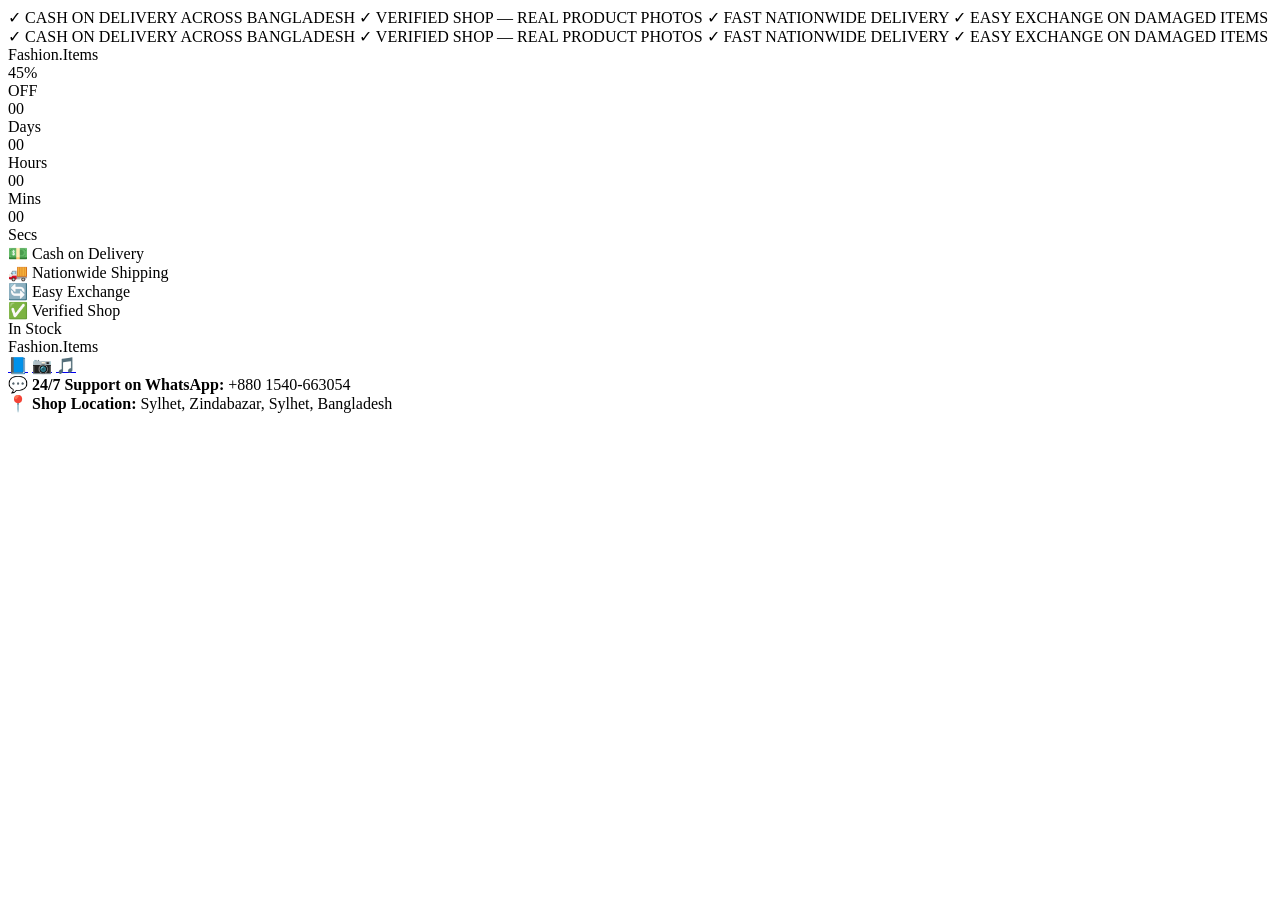
==== index.html @ 66128a21 "Create index.html" ====
<!DOCTYPE html>
<html lang="en">
<head>
<meta charset="UTF-8">
<meta name="viewport" content="width=device-width, initial-scale=1.0">
<title>Fashion Items — Trendy Picks, Honest Prices | Bangladesh</title>
<link rel="preconnect" href="https://fonts.googleapis.com">
<link rel="preconnect" href="https://fonts.gstatic.com" crossorigin>
<link href="https://fonts.googleapis.com/css2?family=Anton&family=Poppins:wght@400;500;600;700;800&family=Hind+Siliguri:wght@500;600;700&display=swap" rel="stylesheet">
<link rel="stylesheet" href="style.css">

<!-- Meta Pixel Code -->
<script>
!function(f,b,e,v,n,t,s)
{if(f.fbq)return;n=f.fbq=function(){n.callMethod?
n.callMethod.apply(n,arguments):n.queue.push(arguments)};
if(!f._fbq)f._fbq=n;n.push=n;n.loaded=!0;n.version='2.0';
n.queue=[];t=b.createElement(e);t.async=!0;
t.src=v;s=b.getElementsByTagName(e)[0];
s.parentNode.insertBefore(t,s)}(window, document,'script',
'https://connect.facebook.net/en_US/fbevents.js');
fbq('init', '3463779380454816');
fbq('track', 'PageView');
</script>
<noscript><img height="1" width="1" style="display:none"
src="https://www.facebook.com/tr?id=3463779380454816&ev=PageView&noscript=1"
/></noscript>
<!-- End Meta Pixel Code -->
</head>
<body>
<div class="wrap">

  <!-- Announcement bar -->
  <div class="announce">
    <div class="announce-track">
      <span>✓ CASH ON DELIVERY ACROSS BANGLADESH</span>
      <span>✓ VERIFIED SHOP — REAL PRODUCT PHOTOS</span>
      <span>✓ FAST NATIONWIDE DELIVERY</span>
      <span>✓ EASY EXCHANGE ON DAMAGED ITEMS</span>
      <span>✓ CASH ON DELIVERY ACROSS BANGLADESH</span>
      <span>✓ VERIFIED SHOP — REAL PRODUCT PHOTOS</span>
      <span>✓ FAST NATIONWIDE DELIVERY</span>
      <span>✓ EASY EXCHANGE ON DAMAGED ITEMS</span>
    </div>
  </div>

  <!-- Header: store name + discount badge -->
  <div class="header">
    <div class="store-name">Fashion<span>.</span>Items</div>
    <div class="discount-badge">
      <div class="pct">45%</div>
      <div class="off">OFF</div>
    </div>
  </div>

  <!-- Countdown timer -->
  <div class="countdown-row">
    <div class="cd-box"><div class="val" id="cd-days">00</div><div class="lab">Days</div></div>
    <div class="cd-box"><div class="val" id="cd-hours">00</div><div class="lab">Hours</div></div>
    <div class="cd-box"><div class="val" id="cd-mins">00</div><div class="lab">Mins</div></div>
    <div class="cd-box"><div class="val" id="cd-secs">00</div><div class="lab">Secs</div></div>
  </div>

  <!-- Trust row -->
  <div class="trust-row">
    <div class="trust-item"><span class="ico">💵</span> Cash on Delivery</div>
    <div class="trust-item"><span class="ico">🚚</span> Nationwide Shipping</div>
    <div class="trust-item"><span class="ico">🔄</span> Easy Exchange</div>
    <div class="trust-item"><span class="ico">✅</span> Verified Shop</div>
  </div>

  <!-- Product grid -->
  <div class="section">
    <div class="section-title">In <span>Stock</span></div>
    <div class="grid" id="productGrid"></div>
  </div>

  <!-- Footer -->
  <footer>
    <div class="footer-grid">
      <div class="footer-name">Fashion<span>.</span>Items</div>

      <div class="social-row">
        <a href="#" title="Facebook">📘</a>
        <a href="#" title="Instagram">📷</a>
        <a href="#" title="TikTok">🎵</a>
      </div>

      <div class="footer-line">💬 <b>24/7 Support on WhatsApp:</b> +880 1540-663054</div>
      <div class="footer-line">📍 <b>Shop Location:</b> Sylhet, Zindabazar, Sylhet, Bangladesh</div>
    </div>
  </footer>

</div>

<script src="products-data.js"></script>
<script src="script.js"></script>
</body>
</html>
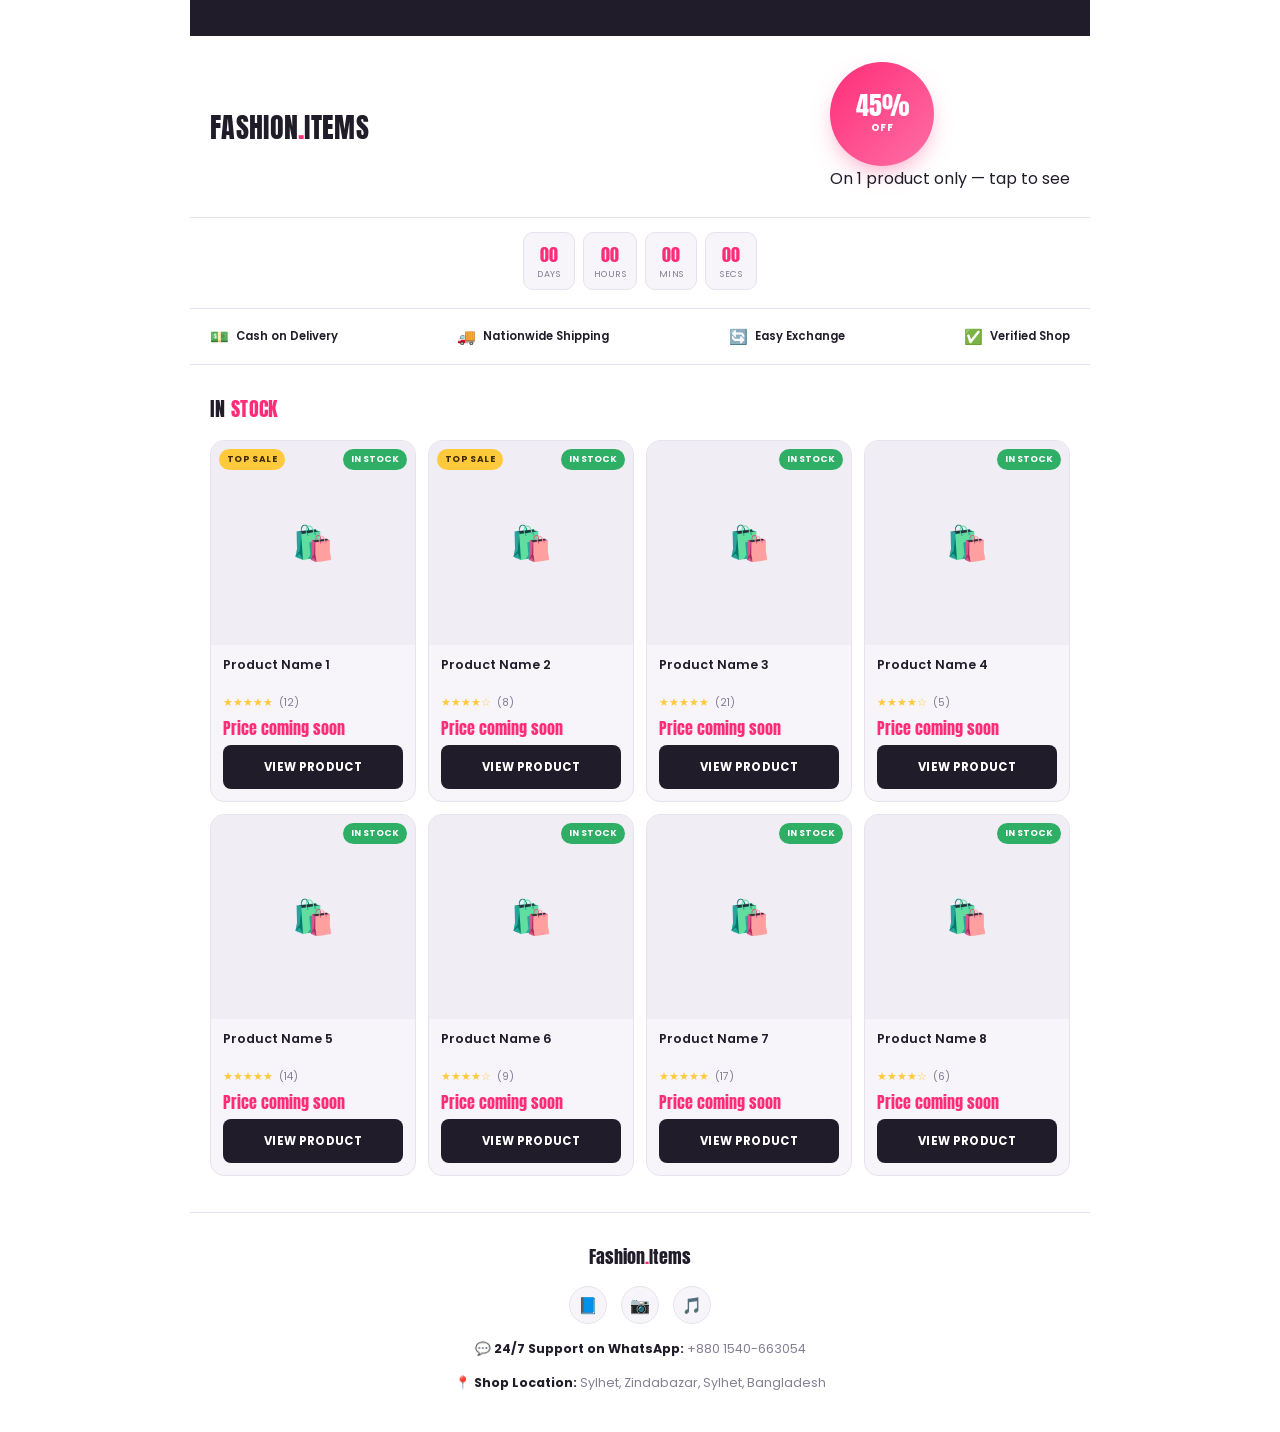
==== commit e2afcac9: "Update index.html" ====
--- a/index.html
+++ b/index.html
@@ -44,12 +44,15 @@
     </div>
   </div>
 
-  <!-- Header: store name + discount badge -->
+  <!-- Header: store name + discount badge (linked to the one discounted product) -->
   <div class="header">
     <div class="store-name">Fashion<span>.</span>Items</div>
-    <div class="discount-badge">
-      <div class="pct">45%</div>
-      <div class="off">OFF</div>
+    <div class="deal-wrap">
+      <a href="product.html?id=p1" class="discount-badge">
+        <div class="pct">45%</div>
+        <div class="off">OFF</div>
+      </a>
+      <div class="deal-note">On 1 product only — tap to see</div>
     </div>
   </div>
 
--- a/style.css
+++ b/style.css
@@ -0,0 +1,118 @@
+/* ===== Fashion Items — white theme design tokens ===== */
+:root{
+  --bg:#FFFFFF;
+  --surface:#F7F5F9;
+  --surface-2:#F0EDF4;
+  --line:#E7E2ED;
+  --text:#201C29;
+  --muted:#847E93;
+  --pink:#FF2D78;
+  --gold:#FFC93C;
+  --green:#2FAE66;
+}
+*{box-sizing:border-box; margin:0; padding:0;}
+body{background:var(--bg); color:var(--text); font-family:'Poppins','Hind Siliguri',sans-serif; -webkit-font-smoothing:antialiased;}
+.bn{font-family:'Hind Siliguri','Poppins',sans-serif;}
+a{color:inherit; text-decoration:none;}
+.wrap{max-width:900px; margin:0 auto;}
+
+/* ANNOUNCEMENT BAR */
+.announce{ background:var(--text); color:#fff; font-weight:600; font-size:12.5px; overflow:hidden; white-space:nowrap; padding:9px 0; }
+.announce-track{ display:inline-block; padding-left:100%; animation:scrollbar 18s linear infinite; }
+.announce-track span{ margin-right:44px; }
+@keyframes scrollbar{ 0%{transform:translateX(0);} 100%{transform:translateX(-100%);} }
+
+/* HEADER */
+.header{
+  display:flex; align-items:center; justify-content:space-between; gap:16px;
+  padding:26px 20px; border-bottom:1px solid var(--line);
+}
+.store-name{ font-family:'Anton',sans-serif; font-size:28px; text-transform:uppercase; letter-spacing:0.3px; }
+.store-name span{ color:var(--pink); }
+
+.discount-badge{
+  flex-shrink:0; width:104px; height:104px; border-radius:50%;
+  background:linear-gradient(135deg, var(--pink), #FF6FA5);
+  color:#fff; display:flex; flex-direction:column; align-items:center; justify-content:center;
+  text-align:center; box-shadow:0 10px 24px -8px rgba(255,45,120,0.5);
+}
+.discount-badge .pct{ font-family:'Anton',sans-serif; font-size:26px; line-height:1; }
+.discount-badge .off{ font-size:10px; font-weight:700; letter-spacing:0.06em; text-transform:uppercase; margin-top:2px; }
+
+.countdown-row{
+  display:flex; justify-content:center; gap:8px; padding:14px 20px 18px; border-bottom:1px solid var(--line);
+}
+.cd-box{ background:var(--surface); border:1px solid var(--line); border-radius:10px; padding:8px 10px; text-align:center; min-width:52px; }
+.cd-box .val{ font-family:'Anton',sans-serif; font-size:18px; color:var(--pink); }
+.cd-box .lab{ font-size:9px; color:var(--muted); text-transform:uppercase; letter-spacing:0.05em; }
+
+/* TRUST ROW */
+.trust-row{
+  display:flex; justify-content:space-between; gap:8px; padding:16px 20px; border-bottom:1px solid var(--line);
+  overflow-x:auto;
+}
+.trust-item{ display:flex; align-items:center; gap:7px; font-size:11.5px; font-weight:600; color:var(--text); white-space:nowrap; }
+.trust-item .ico{ font-size:15px; }
+
+/* SECTIONS */
+.section{ padding:28px 20px 0; }
+.section-title{ font-family:'Anton',sans-serif; font-size:20px; text-transform:uppercase; margin-bottom:16px; letter-spacing:0.3px; }
+.section-title span{ color:var(--pink); }
+
+/* PRODUCT GRID — 4 columns, 2 rows */
+.grid{ display:grid; grid-template-columns:repeat(4, 1fr); gap:12px; }
+@media (max-width:700px){ .grid{ grid-template-columns:repeat(2, 1fr); } }
+
+.card{
+  background:var(--surface); border:1px solid var(--line); border-radius:14px; overflow:hidden;
+  display:flex; flex-direction:column; position:relative;
+}
+.card .img-box{
+  aspect-ratio:1/1; background:var(--surface-2); display:flex; align-items:center; justify-content:center;
+  font-size:34px; color:var(--muted); position:relative;
+}
+.badge-top{
+  position:absolute; top:8px; left:8px; background:var(--gold); color:#3D2A00;
+  font-size:9px; font-weight:700; text-transform:uppercase; letter-spacing:0.04em;
+  padding:4px 8px; border-radius:100px;
+}
+.badge-stock{
+  position:absolute; top:8px; right:8px; background:var(--green); color:#fff;
+  font-size:9px; font-weight:700; text-transform:uppercase; padding:4px 8px; border-radius:100px;
+}
+.card .cbody{ padding:12px; display:flex; flex-direction:column; gap:5px; flex:1; }
+.card .cname{ font-size:12.5px; font-weight:600; line-height:1.3; min-height:32px; }
+.card .stars{ font-size:11px; color:var(--gold); }
+.card .stars .count{ color:var(--muted); font-size:10.5px; margin-left:3px; }
+.card .cprice{ font-family:'Anton',sans-serif; color:var(--pink); font-size:16px; }
+.view-btn{
+  margin-top:auto; display:block; text-align:center; background:var(--text); color:#fff;
+  font-size:11.5px; font-weight:700; padding:12px 9px; border-radius:8px; text-transform:uppercase; letter-spacing:0.03em;
+  min-height:44px; display:flex; align-items:center; justify-content:center;
+}
+
+/* FOOTER */
+footer{ margin-top:36px; border-top:1px solid var(--line); padding:30px 20px 40px; }
+.footer-grid{ display:flex; flex-direction:column; gap:16px; align-items:center; text-align:center; }
+.footer-name{ font-family:'Anton',sans-serif; font-size:18px; }
+.footer-name span{ color:var(--pink); }
+.social-row{ display:flex; gap:14px; }
+.social-row a{
+  width:38px; height:38px; border-radius:50%; background:var(--surface); border:1px solid var(--line);
+  display:flex; align-items:center; justify-content:center; font-size:16px;
+}
+.footer-line{ font-size:12.5px; color:var(--muted); }
+.footer-line b{ color:var(--text); }
+
+/* ===== Small phone refinements (under ~380px width) ===== */
+@media (max-width:380px){
+  .header{ padding:20px 16px; gap:10px; }
+  .store-name{ font-size:22px; }
+  .discount-badge{ width:80px; height:80px; }
+  .discount-badge .pct{ font-size:20px; }
+  .discount-badge .off{ font-size:9px; }
+  .cd-box{ min-width:44px; padding:6px 6px; }
+  .cd-box .val{ font-size:15px; }
+  .section-title{ font-size:17px; }
+  .card .cname{ font-size:11.5px; min-height:28px; }
+}
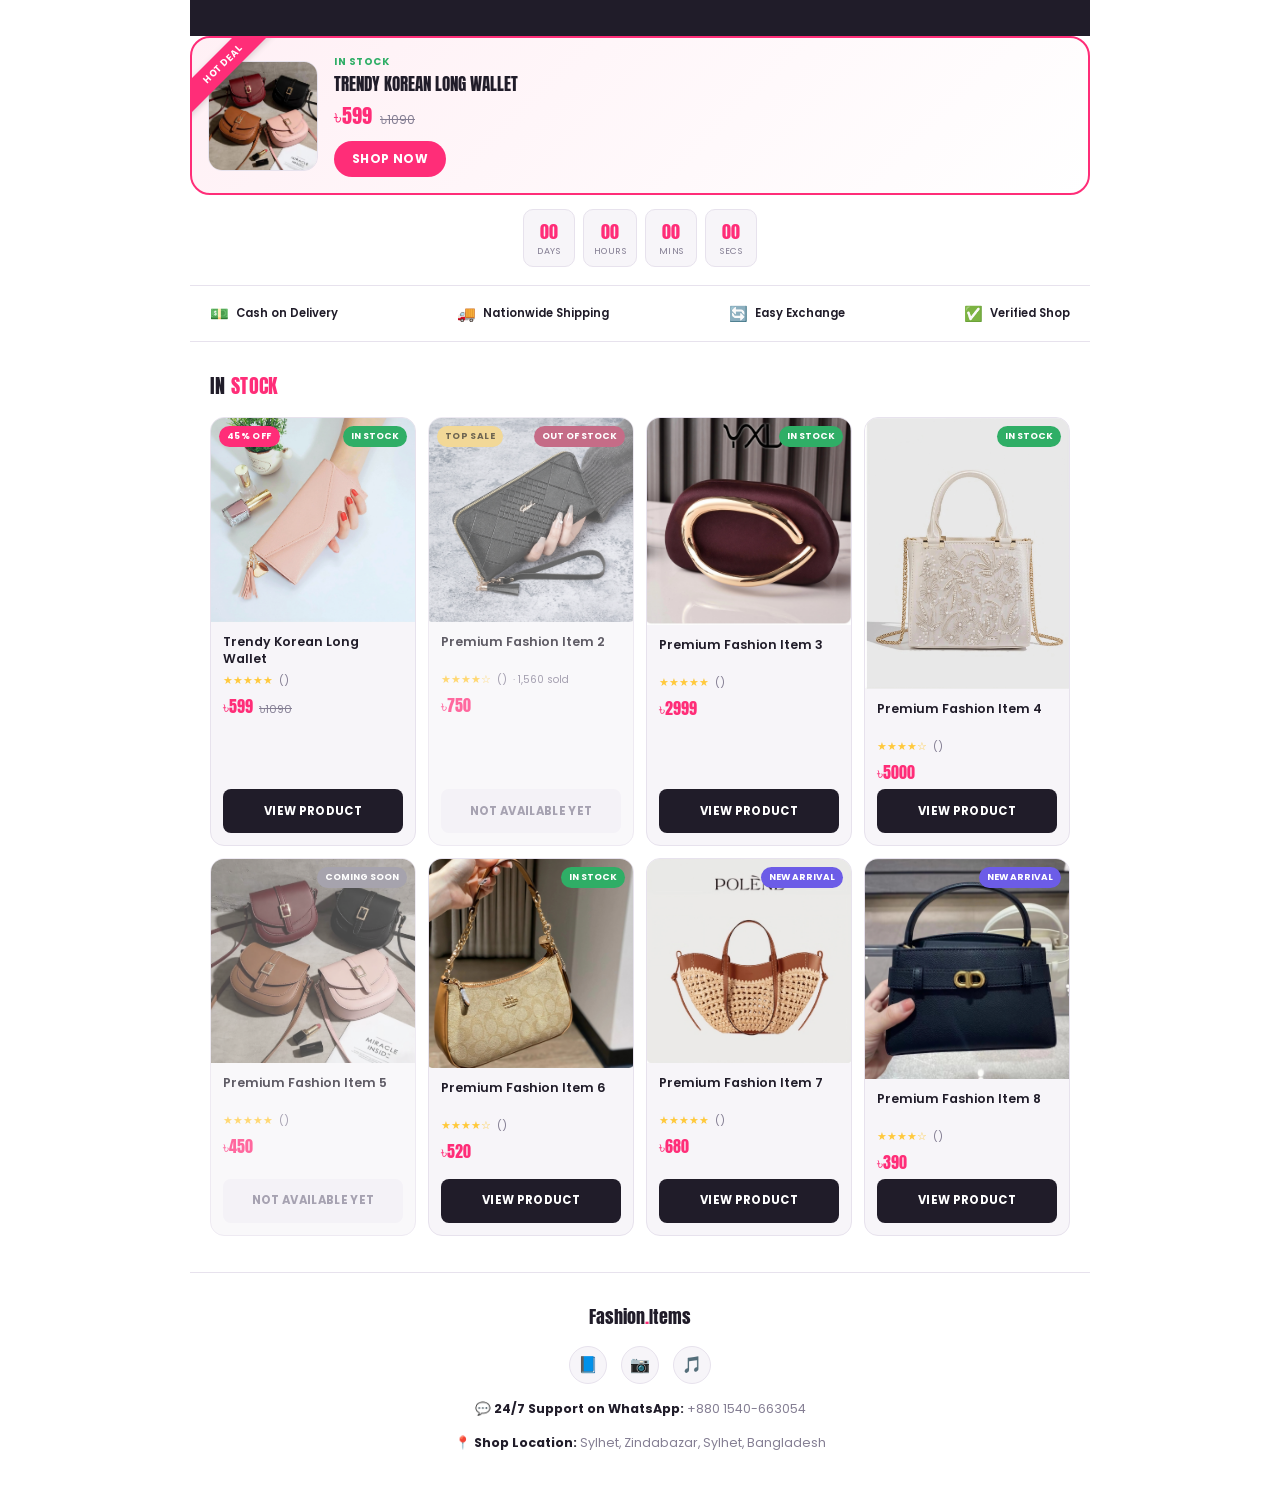
==== commit 3d2d3ad6: "Update index.html" ====
--- a/index.html
+++ b/index.html
@@ -44,15 +44,23 @@
     </div>
   </div>
 
-  <!-- Header: store name + discount badge (linked to the one discounted product) -->
-  <div class="header">
-    <div class="store-name">Fashion<span>.</span>Items</div>
-    <div class="deal-wrap">
-      <a href="product.html?id=p1" class="discount-badge">
-        <div class="pct">45%</div>
-        <div class="off">OFF</div>
-      </a>
-      <div class="deal-note">On 1 product only — tap to see</div>
+  <!-- Featured Product Banner -->
+  <div class="featured-card">
+    <div class="featured-ribbon">Hot Deal</div>
+    
+    <!-- Updated with your repository image path -->
+    <img src="Screenshot_20260718_003808_skybuy_becommerce_com_bd_MainActivity_edit_230643198054669.jpg" alt="Wallet" class="featured-img">
+
+    <div class="featured-body">
+      <div class="featured-tag">In Stock</div>
+      <div class="featured-name">Trendy Korean Long Wallet</div>
+      
+      <div class="featured-price-row">
+        <div class="featured-price">৳599</div>
+        <div class="featured-strike">৳1090</div>
+      </div>
+
+      <a href="product.html?id=p1" class="featured-btn">Shop Now</a>
     </div>
   </div>
 
--- a/style.css
+++ b/style.css
@@ -11,7 +11,9 @@
   --green:#2FAE66;
 }
 *{box-sizing:border-box; margin:0; padding:0;}
-body{background:var(--bg); color:var(--text); font-family:'Poppins','Hind Siliguri',sans-serif; -webkit-font-smoothing:antialiased;}
+html{ overflow-x:hidden; width:100%; }
+body{background:var(--bg); color:var(--text); font-family:'Poppins','Hind Siliguri',sans-serif; -webkit-font-smoothing:antialiased; overflow-x:hidden; width:100%; }
+img{ max-width:100%; }
 .bn{font-family:'Hind Siliguri','Poppins',sans-serif;}
 a{color:inherit; text-decoration:none;}
 .wrap{max-width:900px; margin:0 auto;}
@@ -38,6 +40,8 @@
 }
 .discount-badge .pct{ font-family:'Anton',sans-serif; font-size:26px; line-height:1; }
 .discount-badge .off{ font-size:10px; font-weight:700; letter-spacing:0.06em; text-transform:uppercase; margin-top:2px; }
+.deal-wrap{ display:flex; flex-direction:column; align-items:center; gap:6px; }
+.deal-note{ font-size:10px; color:var(--muted); text-align:center; max-width:104px; line-height:1.3; }
 
 .countdown-row{
   display:flex; justify-content:center; gap:8px; padding:14px 20px 18px; border-bottom:1px solid var(--line);
@@ -76,6 +80,11 @@
   font-size:9px; font-weight:700; text-transform:uppercase; letter-spacing:0.04em;
   padding:4px 8px; border-radius:100px;
 }
+.badge-discount{
+  position:absolute; top:8px; left:8px; background:var(--pink); color:#fff;
+  font-size:9px; font-weight:700; text-transform:uppercase; letter-spacing:0.04em;
+  padding:4px 8px; border-radius:100px;
+}
 .badge-stock{
   position:absolute; top:8px; right:8px; background:var(--green); color:#fff;
   font-size:9px; font-weight:700; text-transform:uppercase; padding:4px 8px; border-radius:100px;
@@ -84,7 +93,9 @@
 .card .cname{ font-size:12.5px; font-weight:600; line-height:1.3; min-height:32px; }
 .card .stars{ font-size:11px; color:var(--gold); }
 .card .stars .count{ color:var(--muted); font-size:10.5px; margin-left:3px; }
+.price-row{ display:flex; align-items:baseline; gap:6px; flex-wrap:wrap; }
 .card .cprice{ font-family:'Anton',sans-serif; color:var(--pink); font-size:16px; }
+.card .strike{ font-size:11px; color:var(--muted); text-decoration:line-through; }
 .view-btn{
   margin-top:auto; display:block; text-align:center; background:var(--text); color:#fff;
   font-size:11.5px; font-weight:700; padding:12px 9px; border-radius:8px; text-transform:uppercase; letter-spacing:0.03em;
@@ -103,6 +114,48 @@
 }
 .footer-line{ font-size:12.5px; color:var(--muted); }
 .footer-line b{ color:var(--text); }
+
+/* ===== FEATURED PRODUCT BANNER ===== */
+.featured-card{
+  display:flex; gap:16px; background:linear-gradient(135deg, #FFF0F5, #FFFFFF);
+  border:2px solid var(--pink); border-radius:20px; padding:16px; align-items:center;
+  position:relative; overflow:hidden;
+}
+.featured-ribbon{
+  position:absolute; top:14px; left:-34px; transform:rotate(-45deg);
+  background:var(--pink); color:#fff; font-size:10px; font-weight:800; text-transform:uppercase;
+  letter-spacing:0.05em; padding:4px 40px; box-shadow:0 2px 6px rgba(0,0,0,0.15);
+}
+.featured-img{ width:110px; height:110px; border-radius:14px; object-fit:cover; flex-shrink:0; border:1px solid var(--line); }
+.featured-body{ flex:1; min-width:0; }
+.featured-tag{ font-size:10px; font-weight:700; color:var(--green); text-transform:uppercase; letter-spacing:0.05em; margin-bottom:4px; }
+.featured-name{ font-family:'Anton',sans-serif; font-size:17px; text-transform:uppercase; line-height:1.2; margin-bottom:6px; }
+.featured-price-row{ display:flex; align-items:baseline; gap:8px; margin-bottom:10px; }
+.featured-price{ font-family:'Anton',sans-serif; color:var(--pink); font-size:20px; }
+.featured-strike{ font-size:12px; color:var(--muted); text-decoration:line-through; }
+.featured-btn{
+  display:inline-block; background:var(--pink); color:#fff; font-size:12px; font-weight:700;
+  padding:9px 18px; border-radius:100px; text-transform:uppercase; letter-spacing:0.03em;
+}
+
+/* Coming Soon cards */
+.card.coming-soon{ opacity:0.72; }
+.card.coming-soon .img-box{ filter:grayscale(35%); }
+.badge-comingsoon{
+  position:absolute; top:8px; right:8px; background:var(--muted); color:#fff;
+  font-size:9px; font-weight:700; text-transform:uppercase; padding:4px 8px; border-radius:100px;
+}
+.badge-outofstock{
+  position:absolute; top:8px; right:8px; background:#E0245E; color:#fff;
+  font-size:9px; font-weight:700; text-transform:uppercase; padding:4px 8px; border-radius:100px;
+}
+.badge-newarrival{
+  position:absolute; top:8px; right:8px; background:#6C5CE7; color:#fff;
+  font-size:9px; font-weight:700; text-transform:uppercase; padding:4px 8px; border-radius:100px;
+}
+.view-btn.disabled{
+  background:var(--surface-2); color:var(--muted); pointer-events:none; cursor:default;
+}
 
 /* ===== Small phone refinements (under ~380px width) ===== */
 @media (max-width:380px){
@@ -115,4 +168,153 @@
   .cd-box .val{ font-size:15px; }
   .section-title{ font-size:17px; }
   .card .cname{ font-size:11.5px; min-height:28px; }
-}
+  .featured-card{ flex-direction:column; align-items:flex-start; }
+  .featured-img{ width:100%; height:160px; }
+}
+
+/* ===== PRODUCT PAGE ===== */
+.back-link{
+  display:inline-flex; align-items:center; gap:6px; font-size:13px; font-weight:600;
+  color:var(--muted); padding:16px 20px 0;
+}
+@media (max-width:680px){ .back-link{ padding:14px 14px 0; } }
+.product-name-row{ padding:14px 20px 0; }
+@media (max-width:680px){ .product-name-row{ padding:12px 14px 0; } }
+.product-name-row h1{ font-family:'Anton',sans-serif; font-size:clamp(18px, 5vw, 22px); text-transform:uppercase; line-height:1.2; }
+.product-name-row .stars{ font-size:13px; color:var(--gold); margin-top:6px; }
+.product-name-row .stars .count{ color:var(--muted); font-size:12px; margin-left:4px; }
+
+.product-layout{ display:grid; grid-template-columns:1fr 1fr; gap:16px; padding:18px 20px 0; }
+@media (max-width:680px){ .product-layout{ grid-template-columns:1fr; gap:12px; padding:14px 14px 0; } }
+
+.pcell{ background:var(--surface); border:1px solid var(--line); border-radius:18px; padding:16px; min-width:0; }
+@media (max-width:680px){ .pcell{ padding:12px; border-radius:14px; } }
+.pcell-title{ font-size:12px; font-weight:700; text-transform:uppercase; letter-spacing:0.05em; color:var(--muted); margin-bottom:12px; }
+
+/* gallery — arrows sit beside the image on desktop, overlay on top of it on mobile
+   so the photo itself gets full width instead of being squeezed */
+.gallery-row{ display:flex; align-items:center; gap:8px; position:relative; }
+.arrow-btn{
+  flex-shrink:0; width:36px; height:36px; border-radius:50%; border:1px solid var(--line);
+  background:#fff; color:var(--text); font-size:16px; cursor:pointer;
+  display:flex; align-items:center; justify-content:center; z-index:5;
+}
+.arrow-btn:active{ background:var(--surface-2); }
+.carousel{ flex:1; min-width:0; position:relative; border-radius:14px; overflow:hidden; background:var(--surface-2); border:1px solid var(--line); touch-action:pan-y; }
+.carousel-track{ display:flex; transition:transform .3s ease; }
+.carousel-track .slide{ width:100%; flex-shrink:0; aspect-ratio:1/1; display:flex; align-items:center; justify-content:center; font-size:40px; color:var(--muted); }
+.carousel-track img{ width:100%; height:100%; object-fit:cover; display:block; }
+.dots{ display:flex; justify-content:center; gap:6px; margin-top:10px; }
+.dot{ width:6px; height:6px; border-radius:50%; background:var(--line); transition:background .2s; }
+.dot.active{ background:var(--pink); width:16px; border-radius:4px; }
+
+@media (max-width:480px){
+  .gallery-row{ gap:0; }
+  .arrow-btn{
+    position:absolute; top:50%; transform:translateY(-50%);
+    background:rgba(255,255,255,0.9); box-shadow:0 2px 8px rgba(0,0,0,0.15);
+    width:32px; height:32px; font-size:14px;
+  }
+  #prevBtn{ left:6px; }
+  #nextBtn{ right:6px; }
+}
+
+/* price + buy */
+.price-buy-block{ display:flex; flex-direction:column; height:100%; }
+.pb-price-row{ display:flex; align-items:baseline; gap:10px; margin-bottom:6px; flex-wrap:wrap; }
+.pb-price{ font-family:'Anton',sans-serif; font-size:clamp(22px, 6vw, 30px); color:var(--pink); }
+.pb-strike{ font-size:14px; color:var(--muted); text-decoration:line-through; }
+.pb-discount-tag{ display:inline-block; background:var(--pink); color:#fff; font-size:10.5px; font-weight:700; padding:3px 9px; border-radius:100px; margin-bottom:12px; width:fit-content; }
+.pb-stock{ font-size:12px; color:var(--green); font-weight:600; margin-bottom:16px; }
+.buy-btn{
+  width:100%; border:none; border-radius:14px; background:var(--text); color:#fff;
+  font-weight:700; font-size:15px; padding:15px; cursor:pointer; text-transform:uppercase; letter-spacing:0.03em;
+  margin-top:auto; min-height:48px;
+}
+.buy-note{ text-align:center; font-size:11px; color:var(--muted); margin-top:10px; }
+
+/* colour picker */
+.colour-block{ margin-bottom:16px; }
+.colour-label{ font-size:11px; font-weight:700; text-transform:uppercase; letter-spacing:0.05em; color:var(--muted); margin-bottom:8px; }
+.colour-options{ display:flex; gap:10px; }
+.colour-opt{
+  flex:1; max-width:96px; border:2px solid var(--line); border-radius:12px; padding:9px 6px;
+  text-align:center; cursor:pointer; background:var(--surface-2);
+}
+.colour-opt.active{ border-color:var(--pink); background:rgba(255,45,120,0.06); }
+.colour-swatch{ width:22px; height:22px; border-radius:50%; margin:0 auto 6px; border:1px solid rgba(0,0,0,0.12); }
+.colour-opt .cname{ font-size:11px; font-weight:600; }
+
+/* description */
+.desc-row{ display:flex; gap:10px; padding:9px 0; border-bottom:1px solid var(--line); font-size:13px; }
+.desc-row:last-child{ border-bottom:none; }
+.desc-row b{ color:var(--text); }
+.desc-row .d{ color:var(--muted); }
+.desc-empty{ font-size:12.5px; color:var(--muted); font-style:italic; }
+
+/* reviews */
+.review-card{
+  border:1px dashed var(--line); border-radius:12px; padding:12px; margin-bottom:10px;
+  background:var(--surface-2);
+}
+.review-card:last-child{ margin-bottom:0; }
+.review-name{ font-size:12.5px; font-weight:700; }
+.review-stars{ font-size:11px; color:var(--gold); margin:3px 0 6px; }
+.review-text{ font-size:12px; color:var(--muted); line-height:1.5; }
+.review-empty{ font-size:12.5px; color:var(--muted); font-style:italic; text-align:center; padding:20px 10px; }
+
+/* ===== ORDER MODAL ===== */
+.modal-overlay{
+  display:none; position:fixed; inset:0; background:rgba(20,18,26,0.55);
+  z-index:100; align-items:flex-end; justify-content:center;
+}
+.modal-overlay.open{ display:flex; }
+.modal-box{
+  background:#fff; width:100%; max-width:480px; max-height:90vh; overflow-y:auto;
+  border-radius:22px 22px 0 0; padding:24px 20px 28px; position:relative;
+}
+@media (min-width:560px){
+  .modal-overlay{ align-items:center; }
+  .modal-box{ border-radius:22px; max-height:85vh; }
+}
+.modal-close{
+  position:absolute; top:16px; right:16px; width:32px; height:32px; border-radius:50%;
+  border:1px solid var(--line); background:var(--surface); font-size:14px; cursor:pointer;
+}
+.modal-title{ font-family:'Anton',sans-serif; font-size:19px; text-transform:uppercase; margin-bottom:4px; padding-right:30px; }
+.modal-product-line{ font-size:12.5px; color:var(--muted); margin-bottom:16px; }
+
+.qty-row{ display:flex; align-items:center; gap:14px; margin-top:7px; }
+.qty-btn{ width:38px; height:38px; border-radius:10px; border:1px solid var(--line); background:var(--surface-2); color:var(--text); font-size:18px; font-weight:700; cursor:pointer; }
+.qty-val{ font-family:'Anton',sans-serif; font-size:20px; min-width:24px; text-align:center; }
+
+label.field-label{ display:block; font-size:11.5px; font-weight:600; color:var(--muted); text-transform:uppercase; letter-spacing:0.06em; margin:16px 0 7px; }
+.optional-tag{ text-transform:none; font-weight:400; color:var(--muted); letter-spacing:0; }
+input[type=text], input[type=tel], textarea{
+  width:100%; background:var(--surface-2); border:1px solid var(--line); border-radius:12px;
+  padding:12px 13px; color:var(--text); font-family:'Poppins','Hind Siliguri',sans-serif; font-size:14px;
+}
+input:focus, textarea:focus{ outline:2px solid var(--pink); outline-offset:1px; }
+textarea{ resize:vertical; min-height:58px; }
+
+.modal-total-row{
+  display:flex; justify-content:space-between; align-items:center;
+  background:var(--surface); border:1px solid var(--line); border-radius:12px;
+  padding:14px 16px; margin-top:18px; font-weight:700; font-size:15px;
+}
+.modal-total-row span:last-child{ font-family:'Anton',sans-serif; color:var(--pink); font-size:19px; }
+
+.error-msg{ font-size:12px; color:#E0245E; margin-top:8px; display:none; }
+
+.cta-btn{
+  width:100%; margin-top:18px; border:none; border-radius:14px;
+  background:linear-gradient(90deg, var(--pink), #FF5C93); color:#fff; font-weight:700; font-size:15px;
+  padding:15px; cursor:pointer; min-height:48px;
+}
+.cta-btn:active{ transform:translateY(1px); }
+.cta-btn:disabled{ opacity:0.6; }
+
+.thankyou-box{ text-align:center; padding:20px 10px; }
+.thankyou-icon{ font-size:44px; margin-bottom:12px; }
+.thankyou-title{ font-family:'Anton',sans-serif; font-size:20px; text-transform:uppercase; margin-bottom:8px; }
+.thankyou-text{ font-size:13.5px; color:var(--muted); line-height:1.5; margin-bottom:8px; }
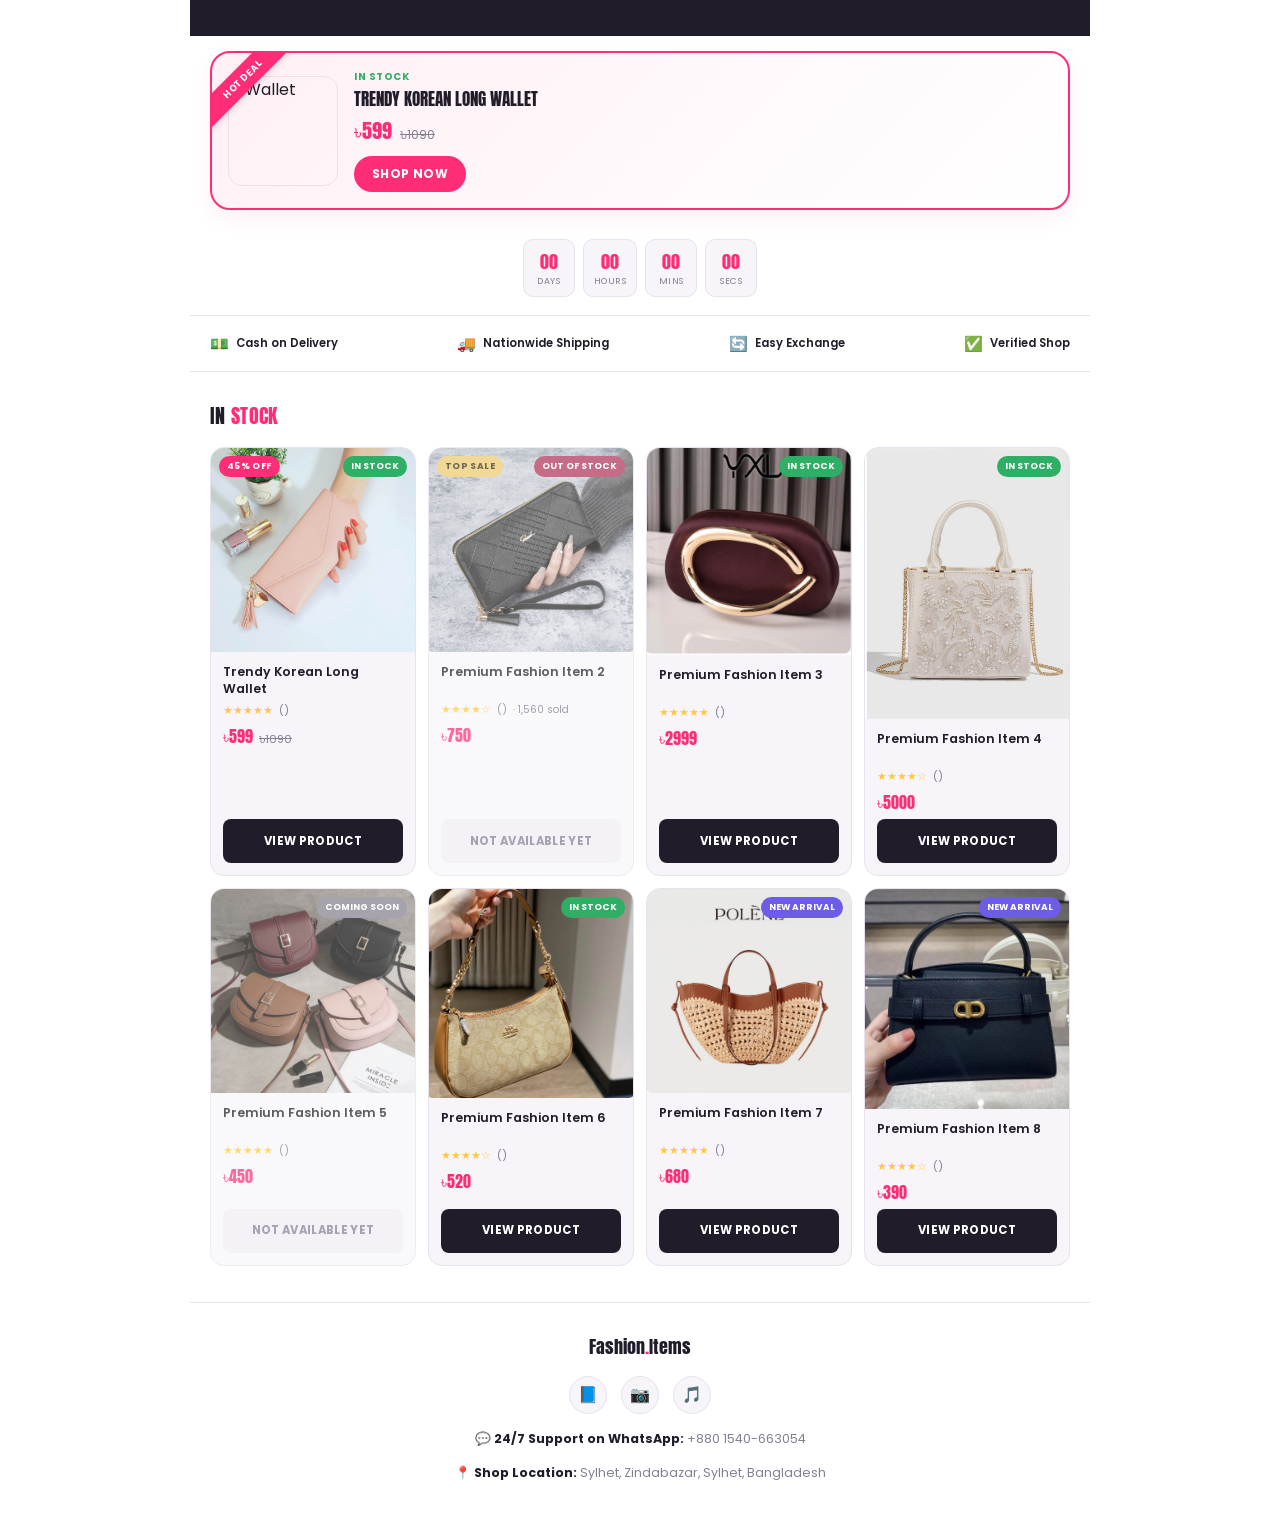
==== commit 29fd66f1: "Update index.html" ====
--- a/index.html
+++ b/index.html
@@ -49,7 +49,7 @@
     <div class="featured-ribbon">Hot Deal</div>
     
     <!-- Updated with your repository image path -->
-    <img src="Screenshot_20260718_003808_skybuy_becommerce_com_bd_MainActivity_edit_230643198054669.jpg" alt="Wallet" class="featured-img">
+    <img src="file_000000000be0820b91ad4d33d8ad3e71_edit_266737189041667.png" alt="Wallet" class="featured-img">
 
     <div class="featured-body">
       <div class="featured-tag">In Stock</div>
--- a/style.css
+++ b/style.css
@@ -116,26 +116,106 @@
 .footer-line b{ color:var(--text); }
 
 /* ===== FEATURED PRODUCT BANNER ===== */
-.featured-card{
-  display:flex; gap:16px; background:linear-gradient(135deg, #FFF0F5, #FFFFFF);
-  border:2px solid var(--pink); border-radius:20px; padding:16px; align-items:center;
-  position:relative; overflow:hidden;
-}
-.featured-ribbon{
-  position:absolute; top:14px; left:-34px; transform:rotate(-45deg);
-  background:var(--pink); color:#fff; font-size:10px; font-weight:800; text-transform:uppercase;
-  letter-spacing:0.05em; padding:4px 40px; box-shadow:0 2px 6px rgba(0,0,0,0.15);
-}
-.featured-img{ width:110px; height:110px; border-radius:14px; object-fit:cover; flex-shrink:0; border:1px solid var(--line); }
-.featured-body{ flex:1; min-width:0; }
-.featured-tag{ font-size:10px; font-weight:700; color:var(--green); text-transform:uppercase; letter-spacing:0.05em; margin-bottom:4px; }
-.featured-name{ font-family:'Anton',sans-serif; font-size:17px; text-transform:uppercase; line-height:1.2; margin-bottom:6px; }
-.featured-price-row{ display:flex; align-items:baseline; gap:8px; margin-bottom:10px; }
-.featured-price{ font-family:'Anton',sans-serif; color:var(--pink); font-size:20px; }
-.featured-strike{ font-size:12px; color:var(--muted); text-decoration:line-through; }
-.featured-btn{
-  display:inline-block; background:var(--pink); color:#fff; font-size:12px; font-weight:700;
-  padding:9px 18px; border-radius:100px; text-transform:uppercase; letter-spacing:0.03em;
+.featured-card {
+  display: flex;
+  gap: 16px;
+  background: linear-gradient(135deg, #FFF0F5, #FFFFFF);
+  border: 2px solid var(--pink);
+  border-radius: 20px;
+  padding: 16px;
+  align-items: center;
+  position: relative;
+  overflow: hidden;
+  margin: 15px 20px;
+  box-shadow: 0 8px 20px rgba(255, 45, 120, 0.08);
+}
+
+.featured-ribbon {
+  position: absolute;
+  top: 14px;
+  left: -34px;
+  transform: rotate(-45deg);
+  background: var(--pink);
+  color: #fff;
+  font-size: 10px;
+  font-weight: 800;
+  text-transform: uppercase;
+  letter-spacing: 0.05em;
+  padding: 4px 40px;
+  box-shadow: 0 2px 6px rgba(0,0,0,0.15);
+  z-index: 2;
+}
+
+.featured-img {
+  width: 110px;
+  height: 110px;
+  border-radius: 14px;
+  object-fit: cover;
+  flex-shrink: 0;
+  border: 1px solid var(--line);
+}
+
+.featured-body {
+  flex: 1;
+  min-width: 0;
+  display: flex;
+  flex-direction: column;
+}
+
+.featured-tag {
+  font-size: 10px;
+  font-weight: 700;
+  color: var(--green);
+  text-transform: uppercase;
+  letter-spacing: 0.05em;
+  margin-bottom: 4px;
+}
+
+.featured-name {
+  font-family: 'Anton', sans-serif;
+  font-size: 17px;
+  text-transform: uppercase;
+  line-height: 1.2;
+  margin-bottom: 6px;
+  color: var(--text);
+}
+
+.featured-price-row {
+  display: flex;
+  align-items: baseline;
+  gap: 8px;
+  margin-bottom: 10px;
+}
+
+.featured-price {
+  font-family: 'Anton', sans-serif;
+  color: var(--pink);
+  font-size: 20px;
+}
+
+.featured-strike {
+  font-size: 12px;
+  color: var(--muted);
+  text-decoration: line-through;
+}
+
+.featured-btn {
+  display: inline-block;
+  background: var(--pink);
+  color: #fff;
+  font-size: 12px;
+  font-weight: 700;
+  padding: 9px 18px;
+  border-radius: 100px;
+  text-transform: uppercase;
+  letter-spacing: 0.03em;
+  text-align: center;
+  width: fit-content;
+  transition: transform 0.2s ease, opacity 0.2s ease;
+}
+
+.featured-btn:active {
+  transform: scale(0.98);
 }
 
 /* Coming Soon cards */
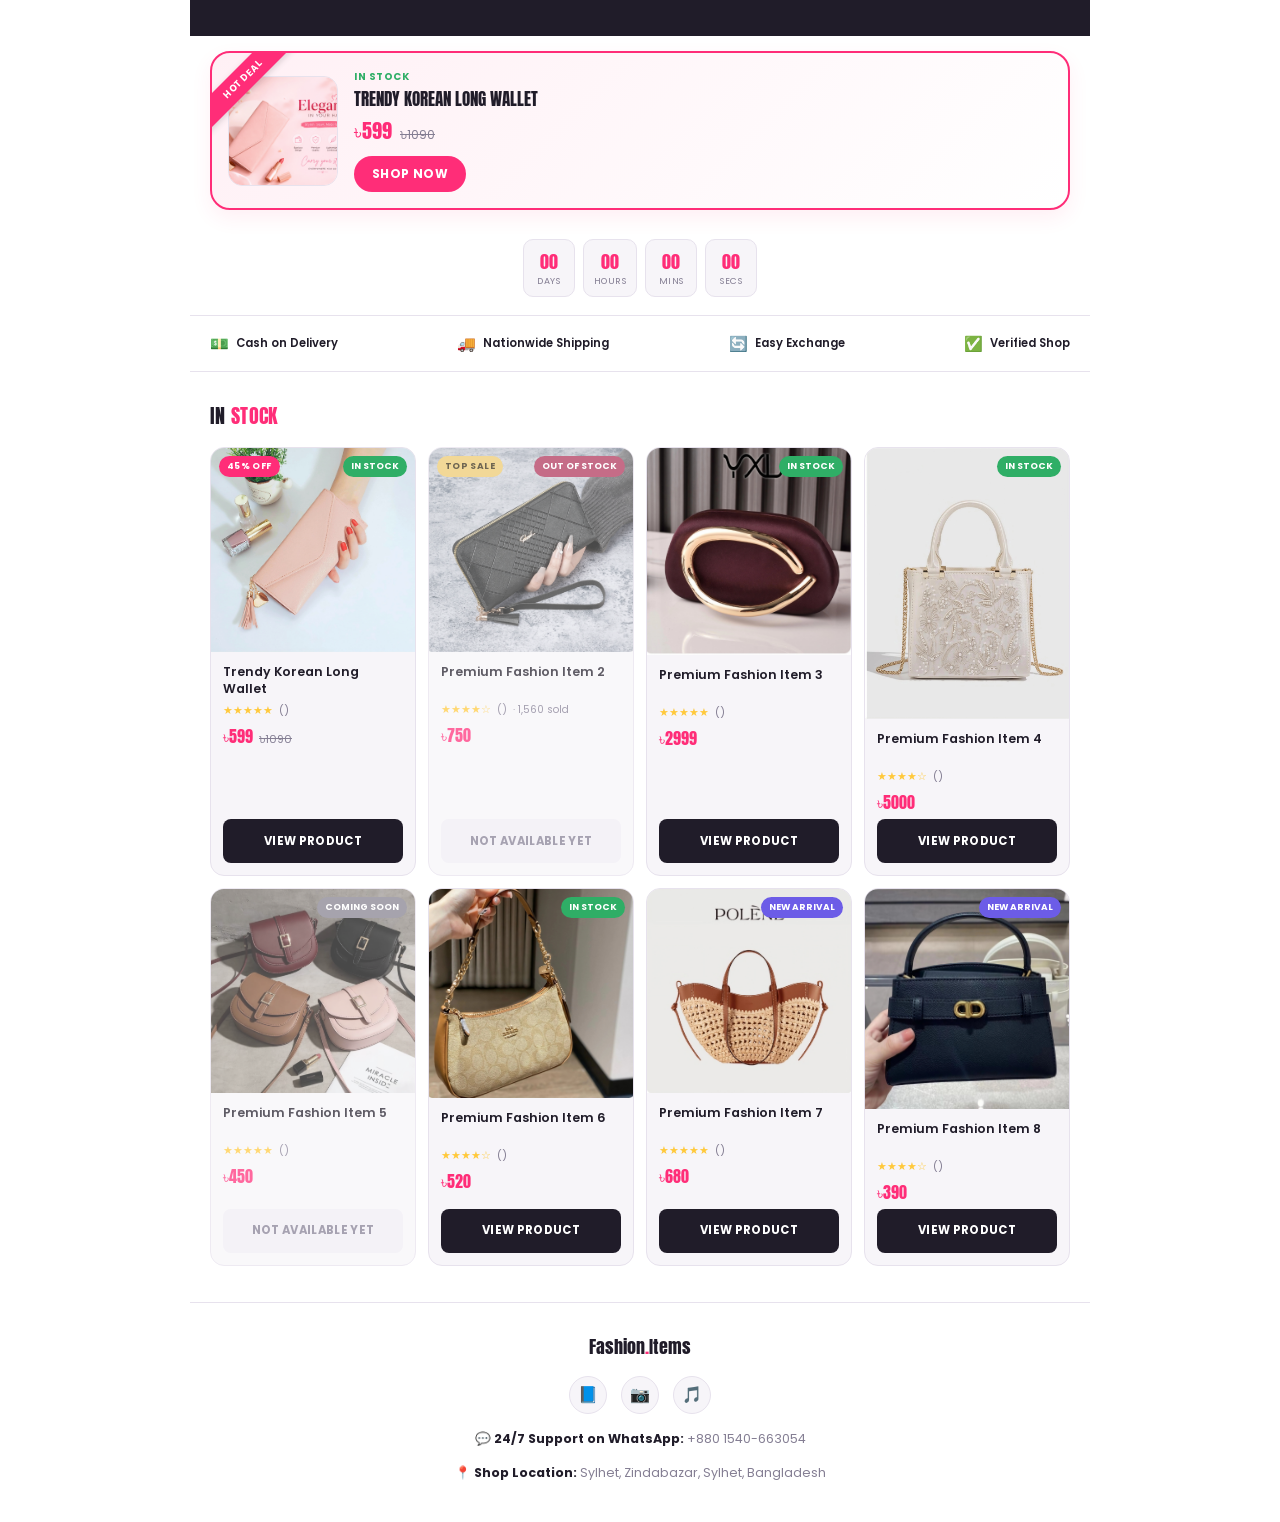
==== commit b04d4bda: "Update index.html" ====
--- a/index.html
+++ b/index.html
@@ -49,7 +49,7 @@
     <div class="featured-ribbon">Hot Deal</div>
     
     <!-- Updated with your repository image path -->
-    <img src="file_000000000be0820b91ad4d33d8ad3e71_edit_266737189041667.png" alt="Wallet" class="featured-img">
+    <img src="Adobe Express - file.jpg" alt="Wallet" class="featured-img">
 
     <div class="featured-body">
       <div class="featured-tag">In Stock</div>
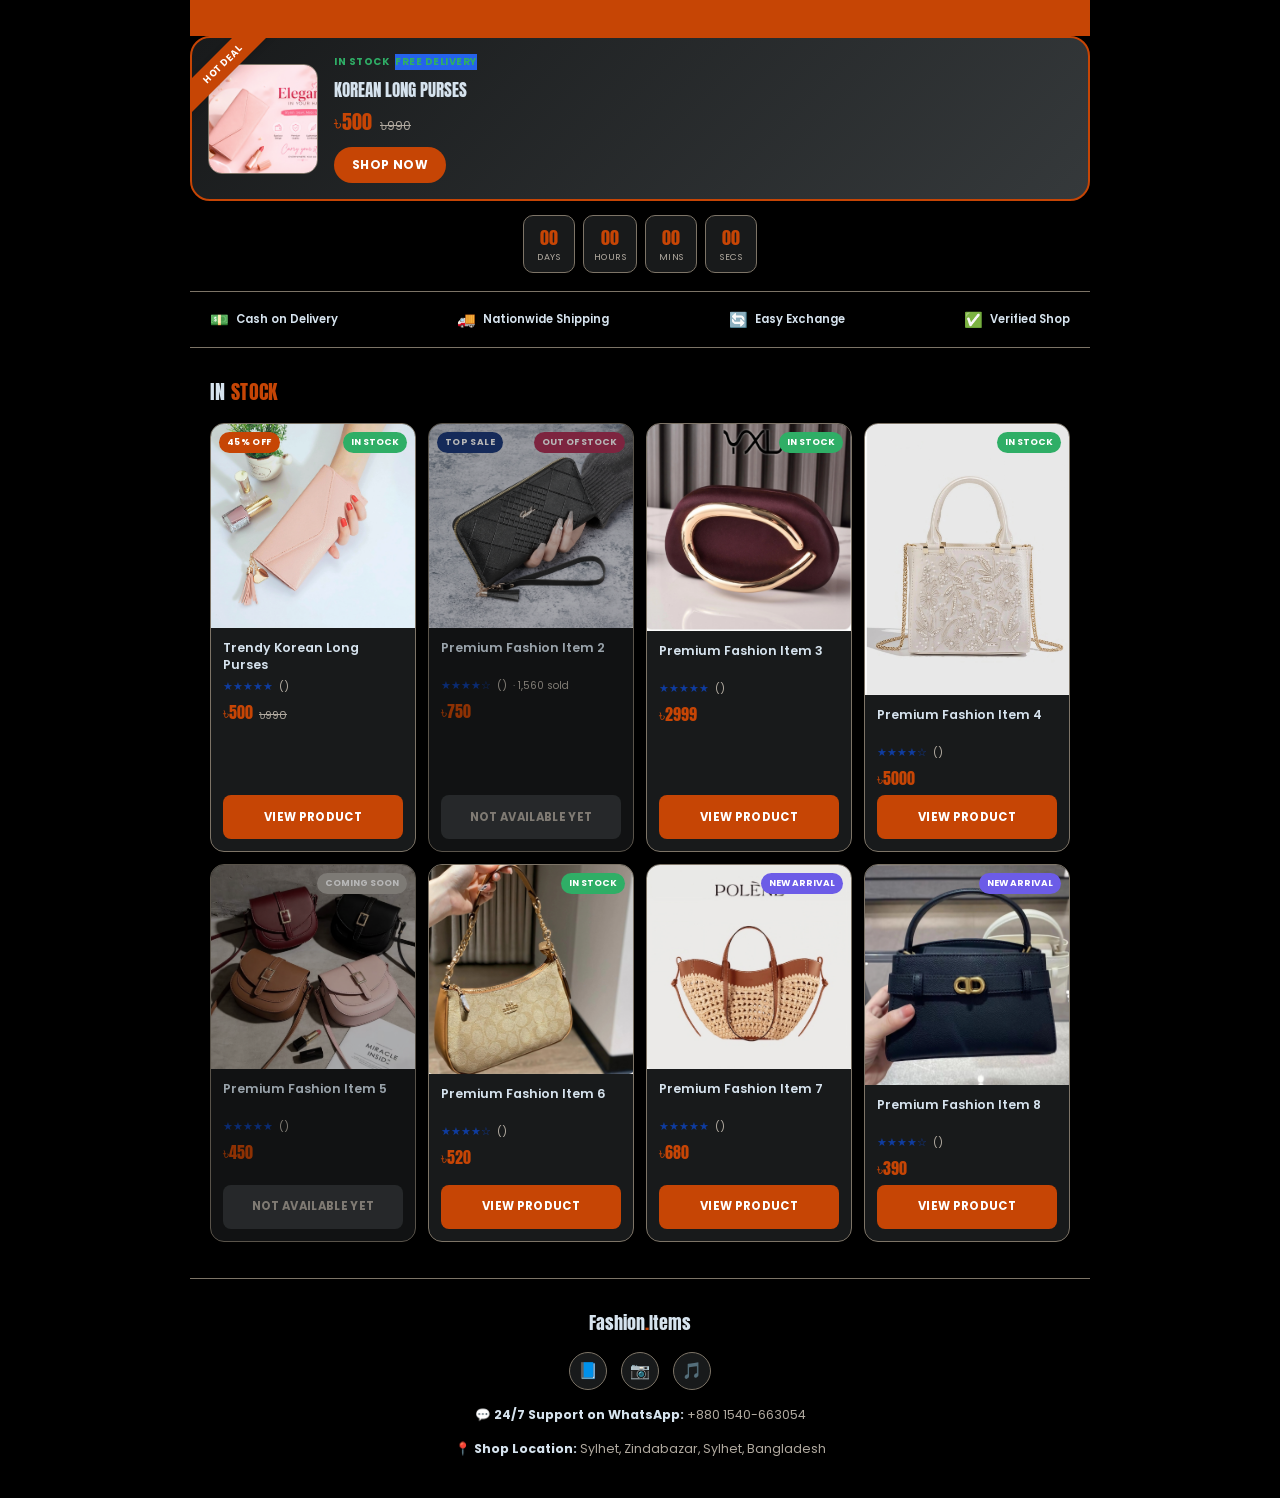
==== commit f5eda0e8: "Update index.html" ====
--- a/index.html
+++ b/index.html
@@ -52,12 +52,15 @@
     <img src="Adobe Express - file.jpg" alt="Wallet" class="featured-img">
 
     <div class="featured-body">
-      <div class="featured-tag">In Stock</div>
-      <div class="featured-name">Trendy Korean Long Wallet</div>
+  <div style="display: flex; gap: 6px; margin-bottom: 6px;">
+    <div class="featured-tag">In Stock</div>
+    <div class="featured-tag" style="background: #2563eb;">Free Delivery</div>
+  </div>
+  <div class="featured-name">Korean Long Purses</div>
       
       <div class="featured-price-row">
-        <div class="featured-price">৳599</div>
-        <div class="featured-strike">৳1090</div>
+        <div class="featured-price">৳500</div>
+        <div class="featured-strike">৳990</div>
       </div>
 
       <a href="product.html?id=p1" class="featured-btn">Shop Now</a>
--- a/style.css
+++ b/style.css
@@ -1,14 +1,14 @@
-/* ===== Fashion Items — white theme design tokens ===== */
+/* ===== Fashion Items — dark theme design tokens (from Artwork Wallet spec) ===== */
 :root{
-  --bg:#FFFFFF;
-  --surface:#F7F5F9;
-  --surface-2:#F0EDF4;
-  --line:#E7E2ED;
-  --text:#201C29;
-  --muted:#847E93;
-  --pink:#FF2D78;
-  --gold:#FFC93C;
-  --green:#2FAE66;
+  --bg:#000000;         /* surface.base */
+  --surface:#181a1b;    /* surface.raised */
+  --surface-2:#35393b;  /* surface.strong */
+  --line:#7d7467;       /* border.default */
+  --text:#d6e3ee;       /* text.primary */
+  --muted:#b1aaa0;      /* text.tertiary */
+  --pink:#c64505;       /* surface.muted — primary accent */
+  --gold:#0f3c9f;       /* border.muted — secondary accent */
+  --green:#2FAE66;      /* not in spec — kept for in-stock/success meaning */
 }
 *{box-sizing:border-box; margin:0; padding:0;}
 html{ overflow-x:hidden; width:100%; }
@@ -19,7 +19,7 @@
 .wrap{max-width:900px; margin:0 auto;}
 
 /* ANNOUNCEMENT BAR */
-.announce{ background:var(--text); color:#fff; font-weight:600; font-size:12.5px; overflow:hidden; white-space:nowrap; padding:9px 0; }
+.announce{ background:var(--pink); color:#fff; font-weight:600; font-size:12.5px; overflow:hidden; white-space:nowrap; padding:9px 0; }
 .announce-track{ display:inline-block; padding-left:100%; animation:scrollbar 18s linear infinite; }
 .announce-track span{ margin-right:44px; }
 @keyframes scrollbar{ 0%{transform:translateX(0);} 100%{transform:translateX(-100%);} }
@@ -34,9 +34,9 @@
 
 .discount-badge{
   flex-shrink:0; width:104px; height:104px; border-radius:50%;
-  background:linear-gradient(135deg, var(--pink), #FF6FA5);
+  background:linear-gradient(135deg, var(--pink), #FF8A3D);
   color:#fff; display:flex; flex-direction:column; align-items:center; justify-content:center;
-  text-align:center; box-shadow:0 10px 24px -8px rgba(255,45,120,0.5);
+  text-align:center; box-shadow:0 10px 24px -8px rgba(198,69,5,0.5);
 }
 .discount-badge .pct{ font-family:'Anton',sans-serif; font-size:26px; line-height:1; }
 .discount-badge .off{ font-size:10px; font-weight:700; letter-spacing:0.06em; text-transform:uppercase; margin-top:2px; }
@@ -76,7 +76,7 @@
   font-size:34px; color:var(--muted); position:relative;
 }
 .badge-top{
-  position:absolute; top:8px; left:8px; background:var(--gold); color:#3D2A00;
+  position:absolute; top:8px; left:8px; background:var(--gold); color:#fff;
   font-size:9px; font-weight:700; text-transform:uppercase; letter-spacing:0.04em;
   padding:4px 8px; border-radius:100px;
 }
@@ -97,7 +97,7 @@
 .card .cprice{ font-family:'Anton',sans-serif; color:var(--pink); font-size:16px; }
 .card .strike{ font-size:11px; color:var(--muted); text-decoration:line-through; }
 .view-btn{
-  margin-top:auto; display:block; text-align:center; background:var(--text); color:#fff;
+  margin-top:auto; display:block; text-align:center; background:var(--pink); color:#fff;
   font-size:11.5px; font-weight:700; padding:12px 9px; border-radius:8px; text-transform:uppercase; letter-spacing:0.03em;
   min-height:44px; display:flex; align-items:center; justify-content:center;
 }
@@ -116,106 +116,26 @@
 .footer-line b{ color:var(--text); }
 
 /* ===== FEATURED PRODUCT BANNER ===== */
-.featured-card {
-  display: flex;
-  gap: 16px;
-  background: linear-gradient(135deg, #FFF0F5, #FFFFFF);
-  border: 2px solid var(--pink);
-  border-radius: 20px;
-  padding: 16px;
-  align-items: center;
-  position: relative;
-  overflow: hidden;
-  margin: 15px 20px;
-  box-shadow: 0 8px 20px rgba(255, 45, 120, 0.08);
-}
-
-.featured-ribbon {
-  position: absolute;
-  top: 14px;
-  left: -34px;
-  transform: rotate(-45deg);
-  background: var(--pink);
-  color: #fff;
-  font-size: 10px;
-  font-weight: 800;
-  text-transform: uppercase;
-  letter-spacing: 0.05em;
-  padding: 4px 40px;
-  box-shadow: 0 2px 6px rgba(0,0,0,0.15);
-  z-index: 2;
-}
-
-.featured-img {
-  width: 110px;
-  height: 110px;
-  border-radius: 14px;
-  object-fit: cover;
-  flex-shrink: 0;
-  border: 1px solid var(--line);
-}
-
-.featured-body {
-  flex: 1;
-  min-width: 0;
-  display: flex;
-  flex-direction: column;
-}
-
-.featured-tag {
-  font-size: 10px;
-  font-weight: 700;
-  color: var(--green);
-  text-transform: uppercase;
-  letter-spacing: 0.05em;
-  margin-bottom: 4px;
-}
-
-.featured-name {
-  font-family: 'Anton', sans-serif;
-  font-size: 17px;
-  text-transform: uppercase;
-  line-height: 1.2;
-  margin-bottom: 6px;
-  color: var(--text);
-}
-
-.featured-price-row {
-  display: flex;
-  align-items: baseline;
-  gap: 8px;
-  margin-bottom: 10px;
-}
-
-.featured-price {
-  font-family: 'Anton', sans-serif;
-  color: var(--pink);
-  font-size: 20px;
-}
-
-.featured-strike {
-  font-size: 12px;
-  color: var(--muted);
-  text-decoration: line-through;
-}
-
-.featured-btn {
-  display: inline-block;
-  background: var(--pink);
-  color: #fff;
-  font-size: 12px;
-  font-weight: 700;
-  padding: 9px 18px;
-  border-radius: 100px;
-  text-transform: uppercase;
-  letter-spacing: 0.03em;
-  text-align: center;
-  width: fit-content;
-  transition: transform 0.2s ease, opacity 0.2s ease;
-}
-
-.featured-btn:active {
-  transform: scale(0.98);
+.featured-card{
+  display:flex; gap:16px; background:linear-gradient(135deg, var(--surface), var(--surface-2));
+  border:2px solid var(--pink); border-radius:20px; padding:16px; align-items:center;
+  position:relative; overflow:hidden;
+}
+.featured-ribbon{
+  position:absolute; top:14px; left:-34px; transform:rotate(-45deg);
+  background:var(--pink); color:#fff; font-size:10px; font-weight:800; text-transform:uppercase;
+  letter-spacing:0.05em; padding:4px 40px; box-shadow:0 2px 6px rgba(0,0,0,0.15);
+}
+.featured-img{ width:110px; height:110px; border-radius:14px; object-fit:cover; flex-shrink:0; border:1px solid var(--line); }
+.featured-body{ flex:1; min-width:0; }
+.featured-tag{ font-size:10px; font-weight:700; color:var(--green); text-transform:uppercase; letter-spacing:0.05em; margin-bottom:4px; }
+.featured-name{ font-family:'Anton',sans-serif; font-size:17px; text-transform:uppercase; line-height:1.2; margin-bottom:6px; }
+.featured-price-row{ display:flex; align-items:baseline; gap:8px; margin-bottom:10px; }
+.featured-price{ font-family:'Anton',sans-serif; color:var(--pink); font-size:20px; }
+.featured-strike{ font-size:12px; color:var(--muted); text-decoration:line-through; }
+.featured-btn{
+  display:inline-block; background:var(--pink); color:#fff; font-size:12px; font-weight:700;
+  padding:9px 18px; border-radius:100px; text-transform:uppercase; letter-spacing:0.03em;
 }
 
 /* Coming Soon cards */
@@ -276,7 +196,7 @@
 .gallery-row{ display:flex; align-items:center; gap:8px; position:relative; }
 .arrow-btn{
   flex-shrink:0; width:36px; height:36px; border-radius:50%; border:1px solid var(--line);
-  background:#fff; color:var(--text); font-size:16px; cursor:pointer;
+  background:var(--surface-2); color:var(--text); font-size:16px; cursor:pointer;
   display:flex; align-items:center; justify-content:center; z-index:5;
 }
 .arrow-btn:active{ background:var(--surface-2); }
@@ -292,7 +212,7 @@
   .gallery-row{ gap:0; }
   .arrow-btn{
     position:absolute; top:50%; transform:translateY(-50%);
-    background:rgba(255,255,255,0.9); box-shadow:0 2px 8px rgba(0,0,0,0.15);
+    background:rgba(53,57,59,0.85); box-shadow:0 2px 8px rgba(0,0,0,0.35);
     width:32px; height:32px; font-size:14px;
   }
   #prevBtn{ left:6px; }
@@ -307,7 +227,7 @@
 .pb-discount-tag{ display:inline-block; background:var(--pink); color:#fff; font-size:10.5px; font-weight:700; padding:3px 9px; border-radius:100px; margin-bottom:12px; width:fit-content; }
 .pb-stock{ font-size:12px; color:var(--green); font-weight:600; margin-bottom:16px; }
 .buy-btn{
-  width:100%; border:none; border-radius:14px; background:var(--text); color:#fff;
+  width:100%; border:none; border-radius:14px; background:var(--pink); color:#fff;
   font-weight:700; font-size:15px; padding:15px; cursor:pointer; text-transform:uppercase; letter-spacing:0.03em;
   margin-top:auto; min-height:48px;
 }
@@ -321,7 +241,7 @@
   flex:1; max-width:96px; border:2px solid var(--line); border-radius:12px; padding:9px 6px;
   text-align:center; cursor:pointer; background:var(--surface-2);
 }
-.colour-opt.active{ border-color:var(--pink); background:rgba(255,45,120,0.06); }
+.colour-opt.active{ border-color:var(--pink); background:rgba(198,69,5,0.14); }
 .colour-swatch{ width:22px; height:22px; border-radius:50%; margin:0 auto 6px; border:1px solid rgba(0,0,0,0.12); }
 .colour-opt .cname{ font-size:11px; font-weight:600; }
 
@@ -350,7 +270,7 @@
 }
 .modal-overlay.open{ display:flex; }
 .modal-box{
-  background:#fff; width:100%; max-width:480px; max-height:90vh; overflow-y:auto;
+  background:var(--surface); width:100%; max-width:480px; max-height:90vh; overflow-y:auto;
   border-radius:22px 22px 0 0; padding:24px 20px 28px; position:relative;
 }
 @media (min-width:560px){
@@ -359,7 +279,7 @@
 }
 .modal-close{
   position:absolute; top:16px; right:16px; width:32px; height:32px; border-radius:50%;
-  border:1px solid var(--line); background:var(--surface); font-size:14px; cursor:pointer;
+  border:1px solid var(--line); background:var(--surface-2); color:var(--text); font-size:14px; cursor:pointer;
 }
 .modal-title{ font-family:'Anton',sans-serif; font-size:19px; text-transform:uppercase; margin-bottom:4px; padding-right:30px; }
 .modal-product-line{ font-size:12.5px; color:var(--muted); margin-bottom:16px; }
@@ -388,7 +308,7 @@
 
 .cta-btn{
   width:100%; margin-top:18px; border:none; border-radius:14px;
-  background:linear-gradient(90deg, var(--pink), #FF5C93); color:#fff; font-weight:700; font-size:15px;
+  background:linear-gradient(90deg, var(--pink), #FF7A33); color:#fff; font-weight:700; font-size:15px;
   padding:15px; cursor:pointer; min-height:48px;
 }
 .cta-btn:active{ transform:translateY(1px); }
@@ -398,3 +318,44 @@
 .thankyou-icon{ font-size:44px; margin-bottom:12px; }
 .thankyou-title{ font-family:'Anton',sans-serif; font-size:20px; text-transform:uppercase; margin-bottom:8px; }
 .thankyou-text{ font-size:13.5px; color:var(--muted); line-height:1.5; margin-bottom:8px; }
+
+/* ===== CHECKOUT PAGE ===== */
+.checkout-title{ font-family:'Anton',sans-serif; font-size:24px; text-transform:uppercase; padding:20px 20px 0; }
+.checkout-layout{ display:grid; grid-template-columns:1.2fr 1fr; gap:18px; padding:18px 20px 0; align-items:start; }
+@media (max-width:760px){ .checkout-layout{ grid-template-columns:1fr; } }
+
+.checkout-card{ background:var(--surface); border:1px solid var(--line); border-radius:18px; padding:20px; }
+.checkout-card h2{ font-family:'Anton',sans-serif; font-size:16px; text-transform:uppercase; margin-bottom:14px; letter-spacing:0.03em; }
+
+/* order summary */
+.order-item{ display:flex; gap:12px; align-items:center; padding:12px 0; border-bottom:1px solid var(--line); }
+.order-item img{ width:56px; height:56px; border-radius:10px; object-fit:cover; border:1px solid var(--line); flex-shrink:0; }
+.order-item-name{ font-size:13px; font-weight:600; line-height:1.3; }
+.order-item-meta{ font-size:11.5px; color:var(--muted); margin-top:3px; }
+.order-item-sub{ margin-left:auto; font-family:'Anton',sans-serif; color:var(--text); font-size:14px; white-space:nowrap; }
+
+.summary-row{ display:flex; justify-content:space-between; align-items:center; padding:10px 0; font-size:13.5px; color:var(--muted); border-bottom:1px solid var(--line); }
+.summary-row.total{ color:var(--text); font-weight:700; font-size:15px; border-bottom:none; padding-top:14px; }
+.summary-row.total span:last-child{ font-family:'Anton',sans-serif; color:var(--pink); font-size:19px; }
+
+.shipping-options{ display:flex; flex-direction:column; gap:10px; margin-top:6px; }
+.shipping-opt{
+  display:flex; align-items:center; justify-content:space-between; gap:10px;
+  border:2px solid var(--line); border-radius:12px; padding:12px 14px; cursor:pointer; background:var(--surface-2);
+}
+.shipping-opt.active{ border-color:var(--pink); background:rgba(198,69,5,0.12); }
+.shipping-opt .so-left{ display:flex; align-items:center; gap:10px; font-size:13px; font-weight:600; }
+.shipping-opt .so-price{ font-family:'Anton',sans-serif; color:var(--pink); font-size:14px; }
+.shipping-radio-dot{ width:16px; height:16px; border-radius:50%; border:2px solid var(--muted); flex-shrink:0; position:relative; }
+.shipping-opt.active .shipping-radio-dot{ border-color:var(--pink); }
+.shipping-opt.active .shipping-radio-dot::after{
+  content:''; position:absolute; inset:2px; background:var(--pink); border-radius:50%;
+}
+
+.payment-box{ border:1px solid var(--line); border-radius:12px; padding:12px 14px; margin-top:6px; background:var(--surface-2); }
+.payment-box .po-title{ display:flex; align-items:center; gap:8px; font-size:13px; font-weight:700; margin-bottom:4px; }
+.payment-box .po-dot{ width:14px; height:14px; border-radius:50%; background:var(--green); }
+.payment-box .po-note{ font-size:11.5px; color:var(--muted); margin-left:22px; }
+
+.privacy-note{ font-size:11px; color:var(--muted); line-height:1.5; margin-top:14px; }
+.privacy-note a{ color:var(--pink); text-decoration:underline; }
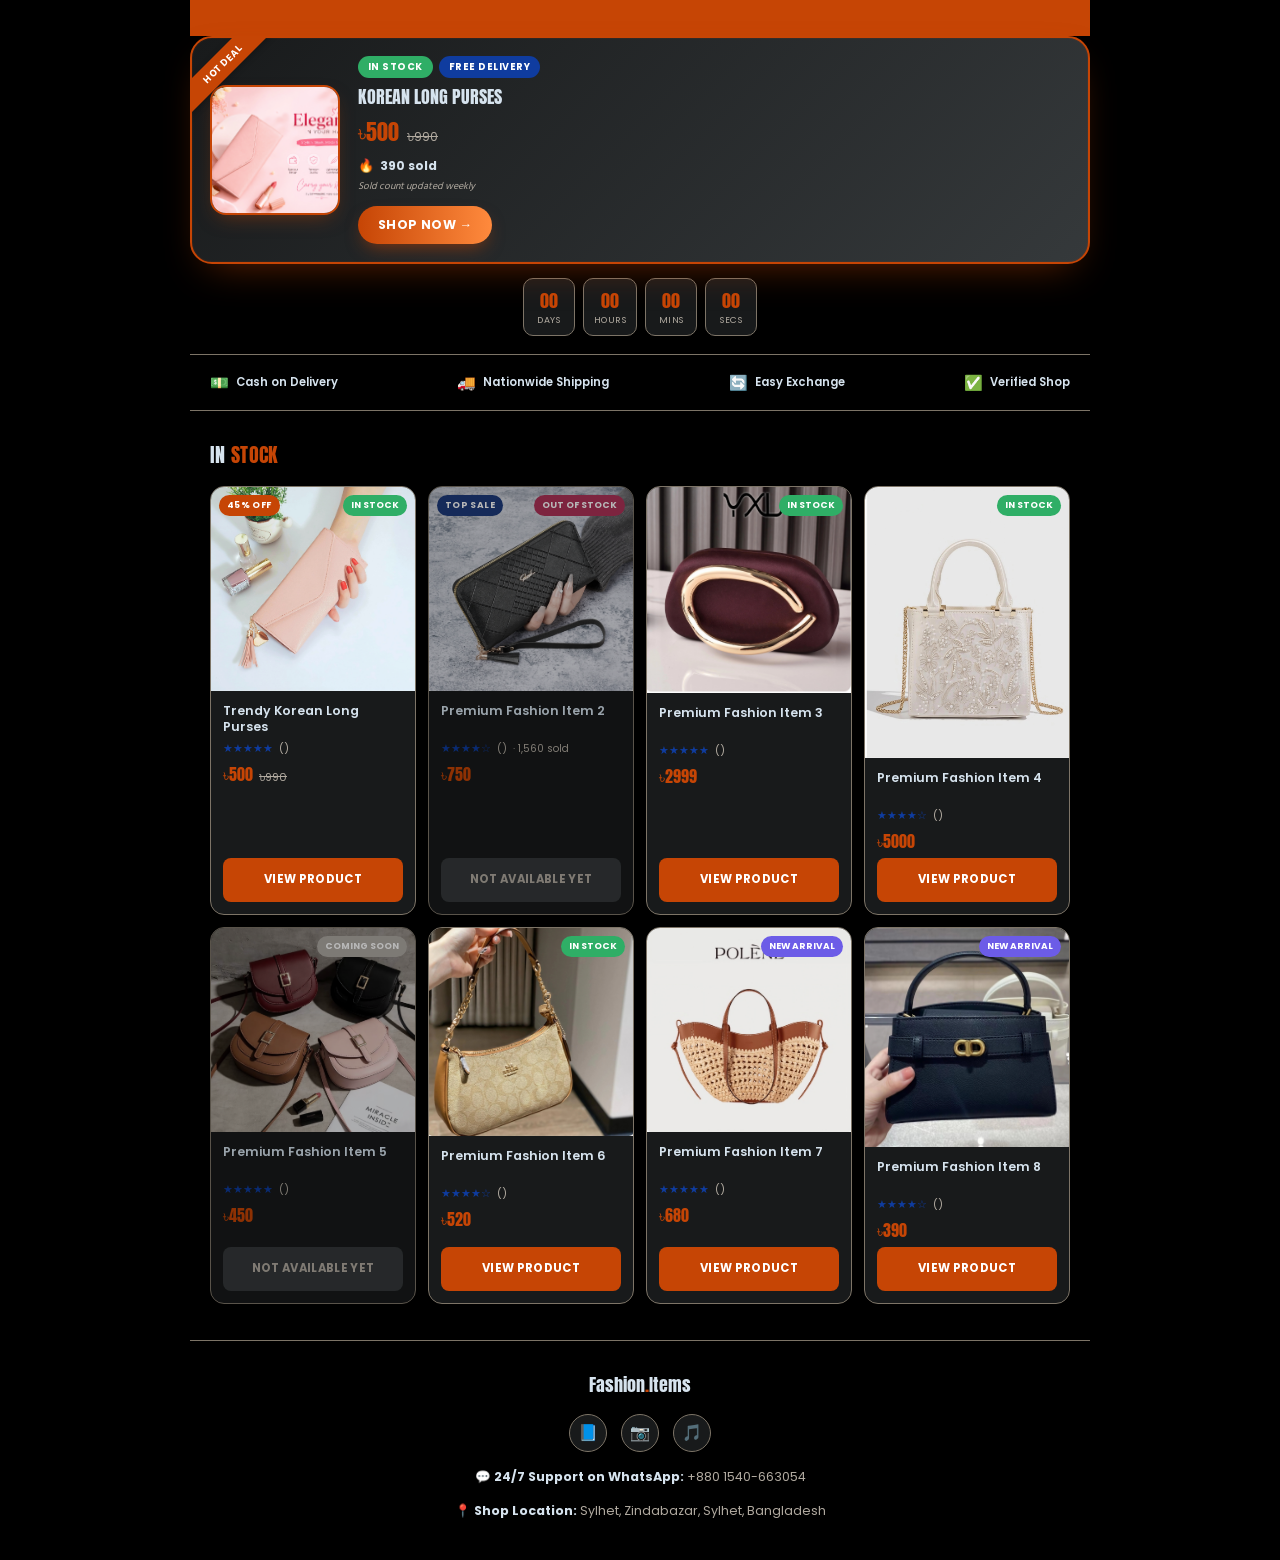
==== commit e33990a0: "Update index.html" ====
--- a/index.html
+++ b/index.html
@@ -45,27 +45,30 @@
   </div>
 
   <!-- Featured Product Banner -->
-  <div class="featured-card">
-    <div class="featured-ribbon">Hot Deal</div>
-    
-    <!-- Updated with your repository image path -->
-    <img src="Adobe Express - file.jpg" alt="Wallet" class="featured-img">
+<div class="featured-card">
+  <div class="featured-ribbon">Hot Deal</div>
 
-    <div class="featured-body">
-  <div style="display: flex; gap: 6px; margin-bottom: 6px;">
-    <div class="featured-tag">In Stock</div>
-    <div class="featured-tag" style="background: #2563eb;">Free Delivery</div>
+  <img src="Adobe Express - file.jpg" alt="Wallet" class="featured-img">
+
+  <div class="featured-body">
+    <div class="featured-tags-row">
+      <div class="featured-tag">In Stock</div>
+      <div class="featured-tag fd">Free Delivery</div>
+    </div>
+
+    <div class="featured-name">Korean Long Purses</div>
+
+    <div class="featured-price-row">
+      <div class="featured-price">৳500</div>
+      <div class="featured-strike">৳990</div>
+    </div>
+
+    <div class="featured-sold-row"><span class="flame">🔥</span> 390 sold</div>
+    <div class="featured-sold-note">Sold count updated weekly</div>
+
+    <a href="product.html?id=p1" class="featured-btn">Shop Now →</a>
   </div>
-  <div class="featured-name">Korean Long Purses</div>
-      
-      <div class="featured-price-row">
-        <div class="featured-price">৳500</div>
-        <div class="featured-strike">৳990</div>
-      </div>
-
-      <a href="product.html?id=p1" class="featured-btn">Shop Now</a>
-    </div>
-  </div>
+</div>
 
   <!-- Countdown timer -->
   <div class="countdown-row">
--- a/style.css
+++ b/style.css
@@ -117,25 +117,42 @@
 
 /* ===== FEATURED PRODUCT BANNER ===== */
 .featured-card{
-  display:flex; gap:16px; background:linear-gradient(135deg, var(--surface), var(--surface-2));
-  border:2px solid var(--pink); border-radius:20px; padding:16px; align-items:center;
+  display:flex; gap:18px; background:linear-gradient(135deg, var(--surface), var(--surface-2));
+  border:2px solid var(--pink); border-radius:22px; padding:18px; align-items:center;
   position:relative; overflow:hidden;
+  box-shadow:0 16px 40px -18px rgba(198,69,5,0.55), 0 0 0 1px rgba(198,69,5,0.08) inset;
 }
 .featured-ribbon{
   position:absolute; top:14px; left:-34px; transform:rotate(-45deg);
   background:var(--pink); color:#fff; font-size:10px; font-weight:800; text-transform:uppercase;
-  letter-spacing:0.05em; padding:4px 40px; box-shadow:0 2px 6px rgba(0,0,0,0.15);
-}
-.featured-img{ width:110px; height:110px; border-radius:14px; object-fit:cover; flex-shrink:0; border:1px solid var(--line); }
+  letter-spacing:0.05em; padding:4px 40px; box-shadow:0 2px 6px rgba(0,0,0,0.25);
+}
+.featured-img{
+  width:130px; height:130px; border-radius:16px; object-fit:cover; flex-shrink:0;
+  border:2px solid var(--pink); box-shadow:0 8px 20px -8px rgba(198,69,5,0.5);
+}
 .featured-body{ flex:1; min-width:0; }
-.featured-tag{ font-size:10px; font-weight:700; color:var(--green); text-transform:uppercase; letter-spacing:0.05em; margin-bottom:4px; }
-.featured-name{ font-family:'Anton',sans-serif; font-size:17px; text-transform:uppercase; line-height:1.2; margin-bottom:6px; }
-.featured-price-row{ display:flex; align-items:baseline; gap:8px; margin-bottom:10px; }
-.featured-price{ font-family:'Anton',sans-serif; color:var(--pink); font-size:20px; }
+.featured-tags-row{ display:flex; gap:6px; margin-bottom:8px; flex-wrap:wrap; }
+.featured-tag{
+  display:inline-flex; align-items:center; gap:4px;
+  font-size:9.5px; font-weight:700; text-transform:uppercase; letter-spacing:0.05em;
+  padding:4px 10px; border-radius:100px; background:var(--green); color:#fff;
+}
+.featured-tag.fd{ background:var(--gold); }
+.featured-name{ font-family:'Anton',sans-serif; font-size:18px; text-transform:uppercase; line-height:1.2; margin-bottom:7px; }
+.featured-price-row{ display:flex; align-items:baseline; gap:8px; margin-bottom:8px; }
+.featured-price{ font-family:'Anton',sans-serif; color:var(--pink); font-size:22px; }
 .featured-strike{ font-size:12px; color:var(--muted); text-decoration:line-through; }
+
+.featured-sold-row{ display:flex; align-items:center; gap:6px; font-size:12px; font-weight:700; color:var(--text); margin-bottom:2px; }
+.featured-sold-row .flame{ font-size:13px; }
+.featured-sold-note{ font-size:10px; color:var(--muted); font-style:italic; margin-bottom:12px; }
+
 .featured-btn{
-  display:inline-block; background:var(--pink); color:#fff; font-size:12px; font-weight:700;
-  padding:9px 18px; border-radius:100px; text-transform:uppercase; letter-spacing:0.03em;
+  display:inline-flex; align-items:center; gap:6px;
+  background:linear-gradient(90deg, var(--pink), #FF8A3D); color:#fff; font-size:12.5px; font-weight:700;
+  padding:10px 20px; border-radius:100px; text-transform:uppercase; letter-spacing:0.03em;
+  box-shadow:0 8px 18px -6px rgba(198,69,5,0.6);
 }
 
 /* Coming Soon cards */
